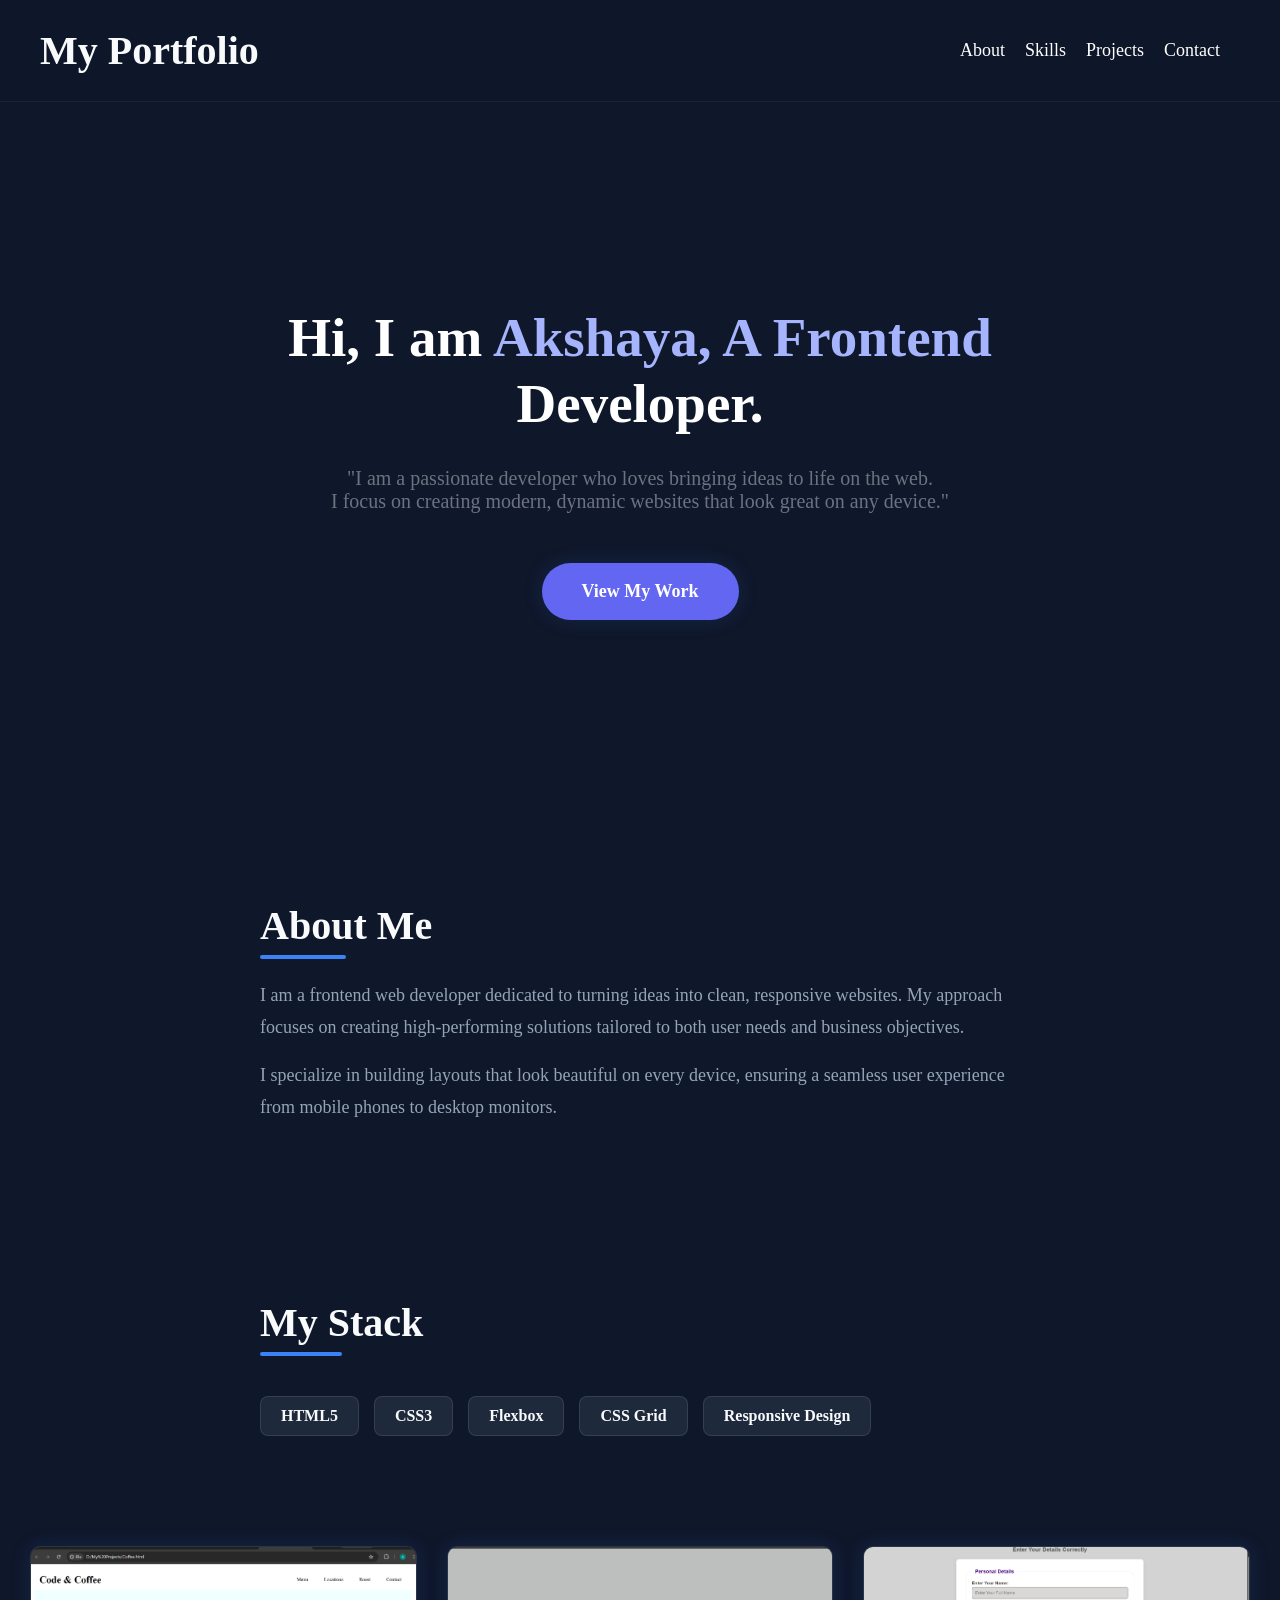
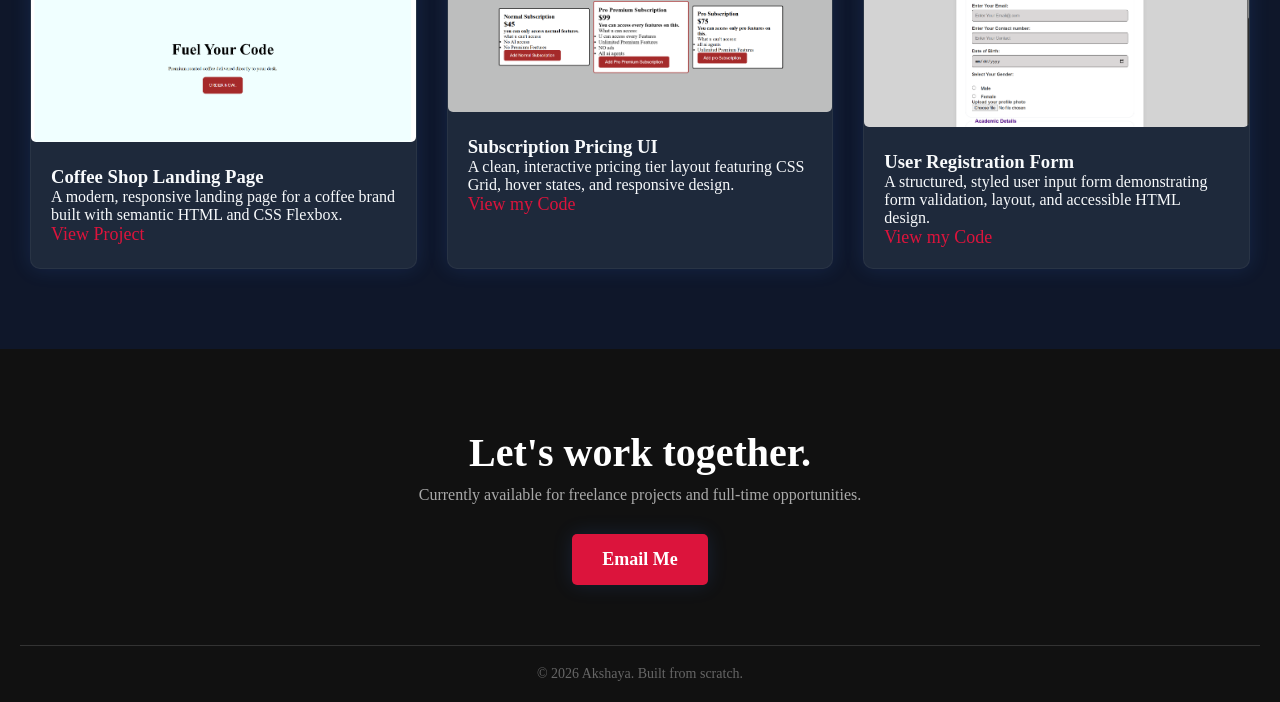
==== index.html @ 9a0d8cb9 ""Renamed to index.html"" ====
<!doctype html>
<html lang="en">
  <head>
    <meta charset="UTF-8" />
    <meta name="viewport" content="width=device-width, initial-scale=1.0" />
    <title>Portfolio</title>
    <link rel="Stylesheet" href="index.css" />
  </head>
  <body>
    <nav class="navbar">
      <h2>My Portfolio</h2>
      <ul class="navlinks">
        <li><a href="#about">About</a></li>
        <li><a href="#skills">Skills</a></li>
        <li><a href="#projects">Projects</a></li>
        <li><a href="#contact">Contact</a></li>
      </ul>
    </nav>
    <section class="hero">
       <h1>Hi, I am <span class="highlight">Akshaya, A Frontend</span> <br>Developer.</h1>
  <p class="subtitle">"I am a passionate developer who loves bringing ideas to life on the web.<br>
I focus on creating modern, dynamic websites that look great on any device."</p>
      <a href="#projects" class="hero-btn">View My Work</a>
    </section>
    <section id="about" class="about-section">
      <div class="about-text">
        <h2>About Me</h2>
        <p>I am a frontend web developer dedicated to turning ideas into clean, responsive websites. My approach focuses on creating high-performing solutions tailored to both user needs and business objectives.</p>
        <p>I specialize in building layouts that look beautiful on every device, ensuring a seamless user experience from mobile phones to desktop monitors.</p>
      </div>
    </section>
    <section id="skills" class="skills-section">
      <h2>My Stack</h2>
      <ul class="skills-list">
        <li>HTML5</li>
        <li>CSS3</li>
        <li>Flexbox</li>
        <li>CSS Grid</li>
        <li>Responsive Design</li>
      </ul>
    </section>
    <section id="projects" class="container">
      <div class="project-card item-1">
        <img src="coffee_landing_page.jpg.png" />
        <div class="card-content">
          <h3>Coffee Shop Landing Page</h3>
          <p>
           A modern, responsive landing page for a coffee brand built with semantic HTML and CSS Flexbox.
          </p>
          <a href="coffee.html" target="_blank">View Project</a>
        </div>
      </div>
      <div class="project-card item-2">
        <img src="pricing_cards.png" />
        <div class="card-content">
          <h3>Subscription Pricing UI</h3>
          <p>
            A clean, interactive pricing tier layout featuring CSS Grid, hover states, and responsive design.
          </p>
          <a href="pricing_card.html">View my Code</a>
        </div>
      </div>
      <div class="project-card item-3">
        <img src="registration_form.png" />
        <div class="card-content">
          <h3>User Registration Form</h3>
          <p>
            A structured, styled user input form demonstrating form validation, layout, and accessible HTML design.
          </p>
          <a href="registration_form.html">View my Code</a>
        </div>
      </div>
      </div>
    </section>
    <footer id="contact" class="footer">
      <div class="footer-content">
        <h2>Let's work together.</h2>
        <p>Currently available for freelance projects and full-time opportunities.</p>
        <a href="mailto:akshayacs2008@gmail.com" class="contact-btn">Email Me</a>
      </div>
      <p class="copyright">© 2026 Akshaya. Built from scratch.</p>
    </footer>
  </body>
</html>
---- index.css ----
* {
  margin: 0;
  padding: 0;
  box-sizing: border-box;
  font-family: "Segoe UI";
}
body {
  background-color: #0f172a;
  color: #f8fafc;
}

html {
  scroll-behavior: smooth;
}
/* --- ANIMATED NAVBAR UNDERLINE --- */
.navlinks a {
  color: white;
  position: relative; /* Required for the underline trick */
  padding-bottom: 5px;
}

.navlinks a::after {
  content: "";
  position: absolute;
  bottom: 0;
  left: 0;
  width: 0;
  height: 2px;
  background-color: #3b82f6;
  transition: width 0.3s ease;
}

.navlinks a:hover::after {
  width: 100%;
}
.highlight {
  color: #a5b4fc;
}
.navbar {
  display: flex;
  justify-content: space-between;
  align-items: center;
  padding: 20px 40px;

  position: sticky;
  top: 0;
  z-index: 1000;
  background-color: rgba(15, 23, 42, 0.85);
  backdrop-filter: blur(12px);
  border-bottom: 1px solid rgba(255, 255, 255, 0.05);
}
.navlinks {
  display: flex;
  list-style-type: none;
  padding: 20px;
  gap: 20px;
}

a {
  text-decoration: none;
  font-size: 18px;
  transition: all 0.3s ease;
  color: black;
}
a:hover {
  color: #6366f1;
}
h2 {
  font-size: 40px;
}
.hero {
  display: flex;
  align-items: center;
  flex-direction: column;
  justify-content: center;
  height: 80vh;
  padding: 15px;
  gap: 10px;
  background-color: transparent;
}
.hero h1 {
  font-size: 55px;
  font-weight: 650;
  text-align: center;
  line-height: 1.2;
  margin-bottom: 20px;
  color: white;
}

.massive-text {
  font-size: 70px;
  font-weight: 800;
  line-height: 1;
  text-align: center;
  color: #111827;
  margin-bottom: 20px;
}

.subtitle {
  font-size: 20px;
  color: #6b7280;
  margin-bottom: 40px;
  text-align: center;
}

.hero-btn {
  background-color: #6366f1;
  color: white;
  padding: 18px 40px;
  border-radius: 50px;
  font-size: 18px;
  font-weight: bold;
  text-decoration: none;
  box-shadow: 0 0 20px rgba(59, 130, 246, 0.15);
  transition: transform 0.3s ease;
}

.hero-btn:hover {
  transform: translateY(-5px);
  color: white;
  box-shadow: 0 0 40px rgba(59, 130, 246, 0.6);
}
button {
  border-style: none;
  background-color: #6366f1;
  color: rgb(5, 8, 8);
  border-radius: 5px;
  padding: 8px;
  transition: all 0.3s ease;
}
button:hover {
  background-color: cadetblue;
  color: rgb(244, 243, 243);
  transform: scale(1.1);
}
.container {
  display: grid;
  /* grid-template-rows: repeat(3, 1fr); */
  grid-template-columns: repeat(3, 1fr);
  padding: 30px;
  gap: 30px;
}
.project-card {
  background-color: #1e293b;
  transition: all 0.3s ease;
  box-shadow: 0 0 20px rgba(59, 130, 246, 0.15);
  text-align: left;
  overflow: hidden;
  border-radius: 10px;
  border: 1px solid rgba(255, 255, 255, 0.05);
}
.project-card:hover {
  transform: translateY(-10px);
  box-shadow: 0 0 40px rgba(59, 130, 246, 0.6);
}
.card-content {
  padding: 20px;
}

.card-content a {
  color: crimson;
  border-radius: 5px;
}
.project-card img {
  width: 100%;
  border-radius: 5px;
}
@keyframes fadeUp {
  0% {
    opacity: 0;
    transform: translateY(40px);
  }
  100% {
    opacity: 1;
    transform: translateY(0px);
  }
}

.about-section,
.skills-section {
  padding: 80px 20px;
  max-width: 800px;
  margin: 0 auto;
}

.about-text p {
  font-size: 18px;
  color: #94a3b8;
  line-height: 1.8;
  margin-bottom: 15px;
}

.skills-list {
  display: flex;
  flex-wrap: wrap;
  gap: 15px;
  list-style: none;
  margin-top: 20px;
  padding: 0;
}

.skills-list li {
  background-color: #1e293b;
  color: #f8fafc;
  padding: 10px 20px;
  border-radius: 8px;
  font-weight: bold;
  border: 1px solid rgba(255, 255, 255, 0.1);
  transition: all 0.3s ease;
  cursor: pointer;
}

.skills-list li:hover {
  border-color: #3b82f6;
  transform: translateY(-3px);
  box-shadow: 0 5px 15px rgba(59, 130, 246, 0.2);
}

.footer {
  background-color: #111;
  color: white;
  text-align: center;
  padding: 80px 20px 20px 20px;
  margin-top: 50px;
}

.footer-content h2 {
  font-size: 40px;
  margin-bottom: 10px;
}

.footer-content p {
  color: #aaa; /* Light gray text */
  margin-bottom: 30px;
}

.contact-btn {
  background-color: crimson;
  color: white;
  padding: 15px 30px;
  border-radius: 5px;
  font-weight: bold;
  transition: all 0.3s ease;
  display: inline-block;
  margin-bottom: 60px;
  box-shadow: 0 0 20px rgba(59, 130, 246, 0.15);
}

.contact-btn:hover {
  background-color: #6366f1;
  transform: scale(1.05);
  color: white;
  box-shadow: 0 0 40px rgba(59, 130, 246, 0.6);
}
.copyright {
  font-size: 14px;
  color: #666;
  border-top: 1px solid #333;
  padding-top: 20px;
}
@media (max-width: 768px) {
  .container {
    grid-template-columns: repeat(1, 1fr);
  }
}
@media (max-width: 768px) {
  .hero h1 {
    font-size: 45px;
  }
}

.about-section h2,
.skills-section h2,
.container h2 {
  position: relative;
  display: inline-block;
  margin-bottom: 30px;
}

.about-section h2::after,
.skills-section h2::after,
.container h2::after {
  content: "";
  position: absolute;
  bottom: -10px;
  left: 0;
  width: 50%;
  height: 4px;
  background-color: #3b82f6;
  border-radius: 2px;
}
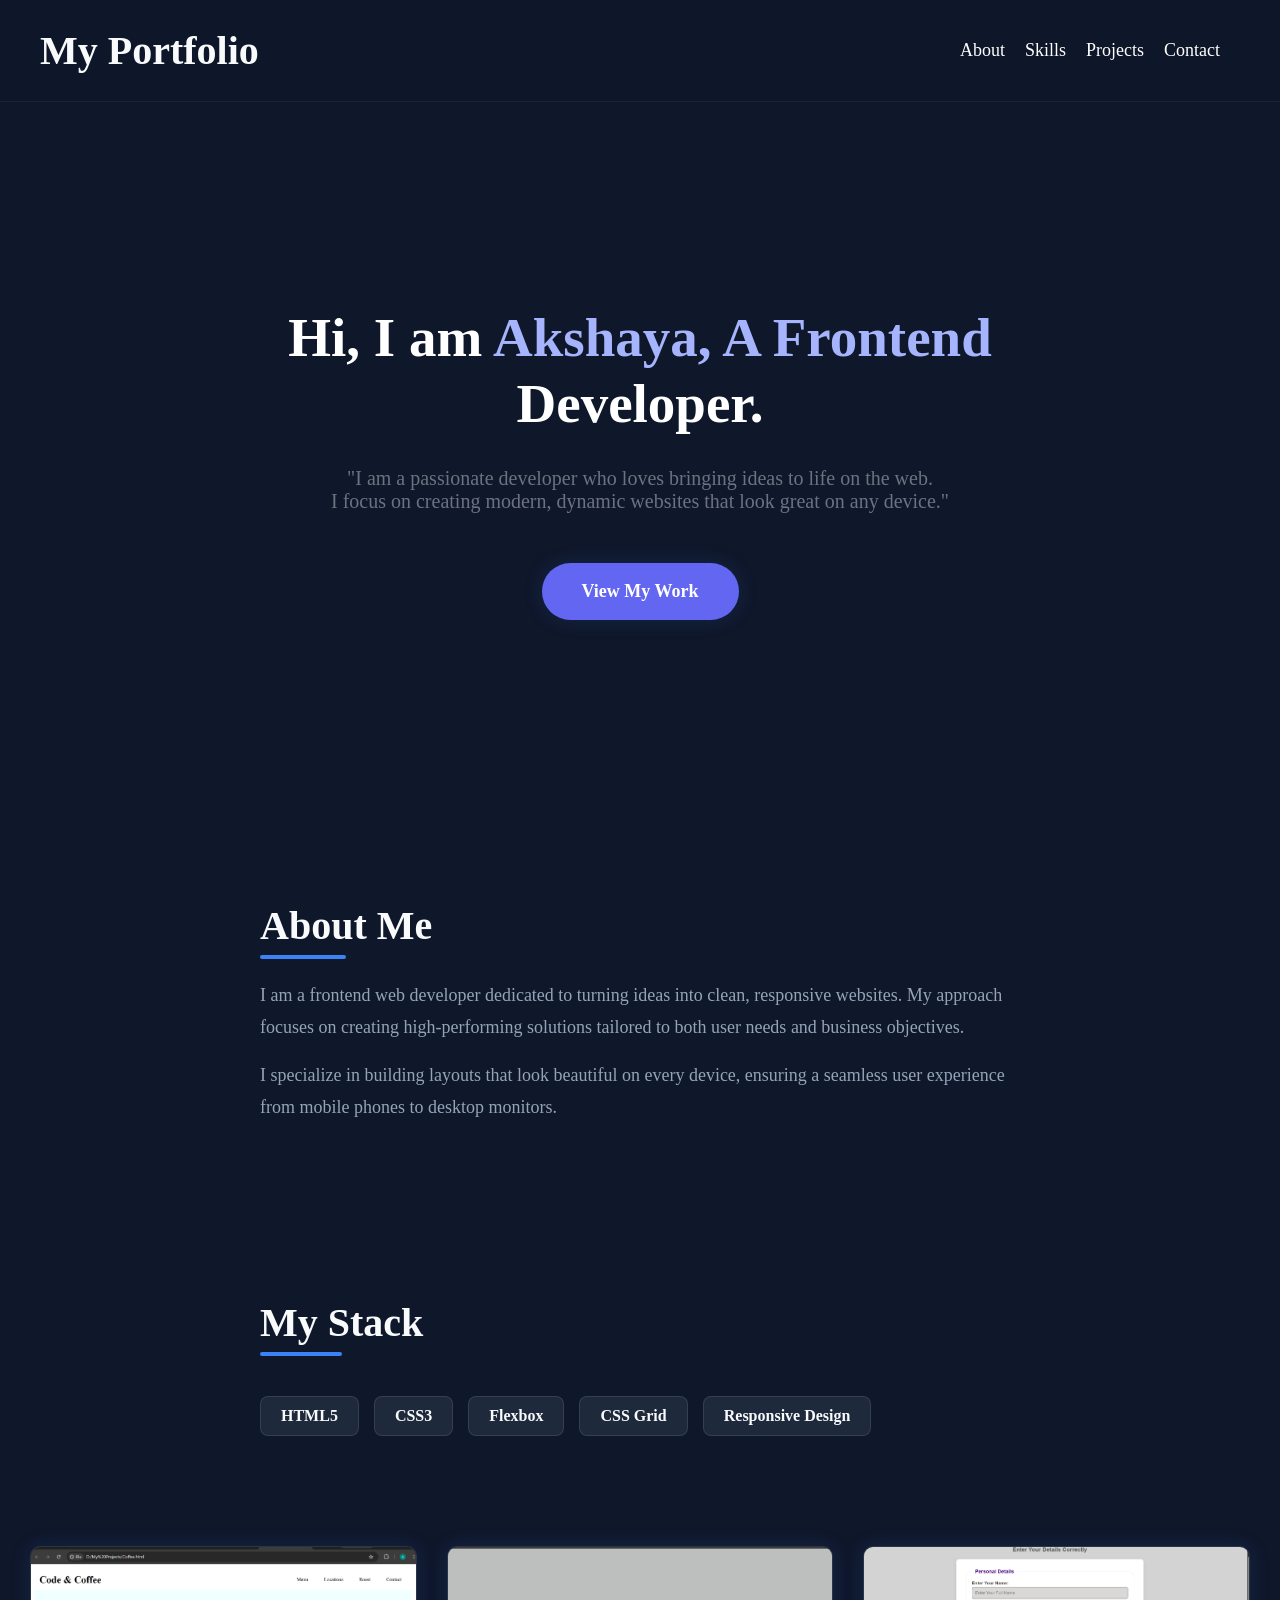
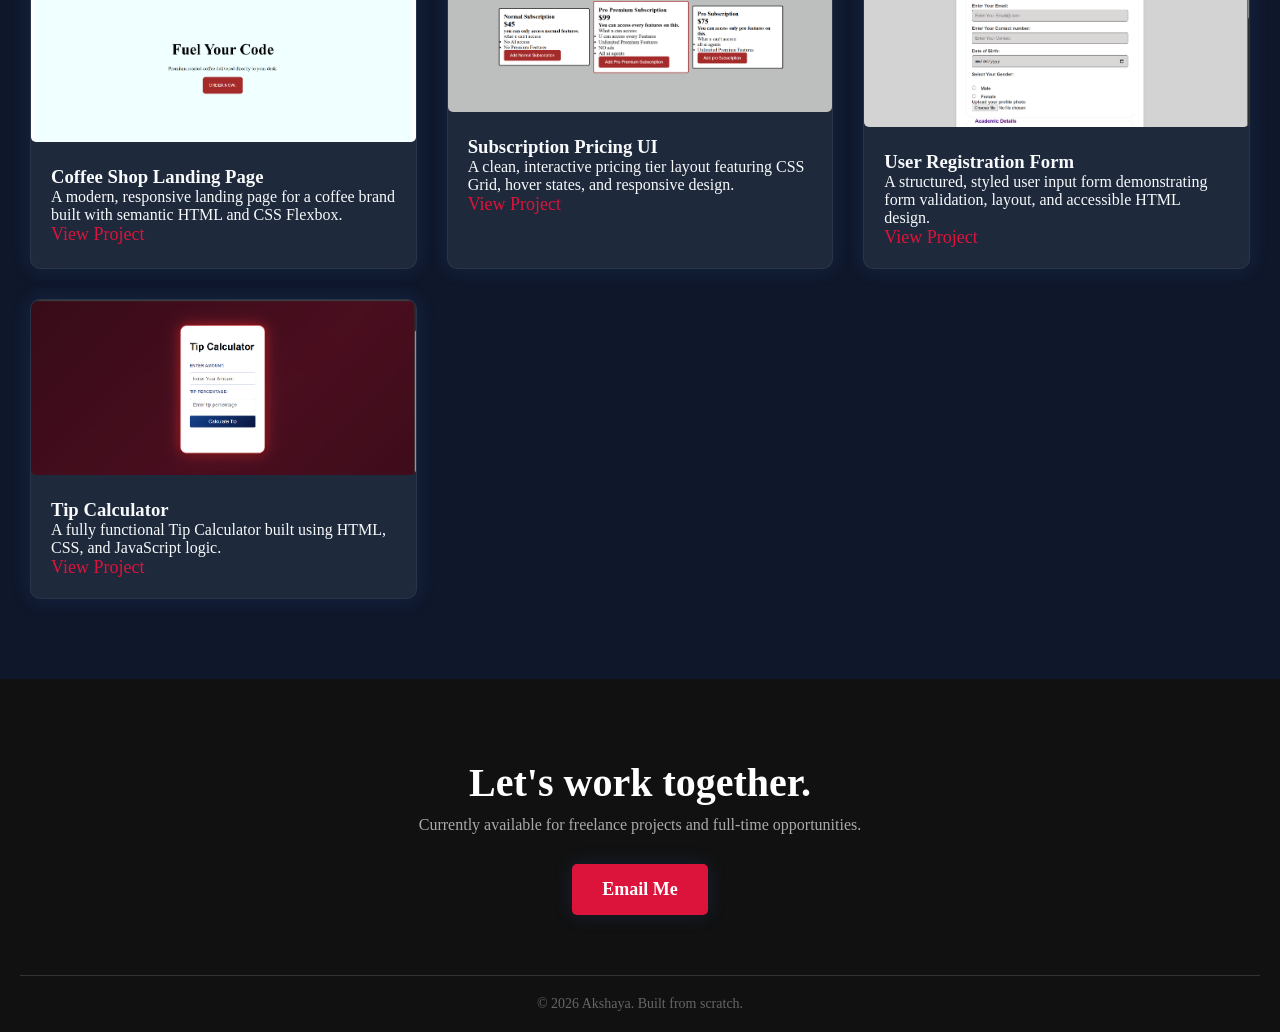
==== commit e738f91e: "Adding Tip Calculator to Portfolio" ====
--- a/index.html
+++ b/index.html
@@ -57,7 +57,7 @@
           <p>
             A clean, interactive pricing tier layout featuring CSS Grid, hover states, and responsive design.
           </p>
-          <a href="pricing_card.html">View my Code</a>
+          <a href="pricing_card.html">View Project</a>
         </div>
       </div>
       <div class="project-card item-3">
@@ -67,7 +67,17 @@
           <p>
             A structured, styled user input form demonstrating form validation, layout, and accessible HTML design.
           </p>
-          <a href="registration_form.html">View my Code</a>
+          <a href="registration_form.html">View Project</a>
+        </div>
+      </div>
+      <div class="project-card item-3">
+        <img src="Tip_calculator.jpg.png" />
+        <div class="card-content">
+          <h3> Tip Calculator</h3>
+          <p>
+           A fully functional Tip Calculator built using HTML, CSS, and JavaScript logic.
+          </p>
+          <a href="Tip_Calculator.html">View Project</a>
         </div>
       </div>
       </div>
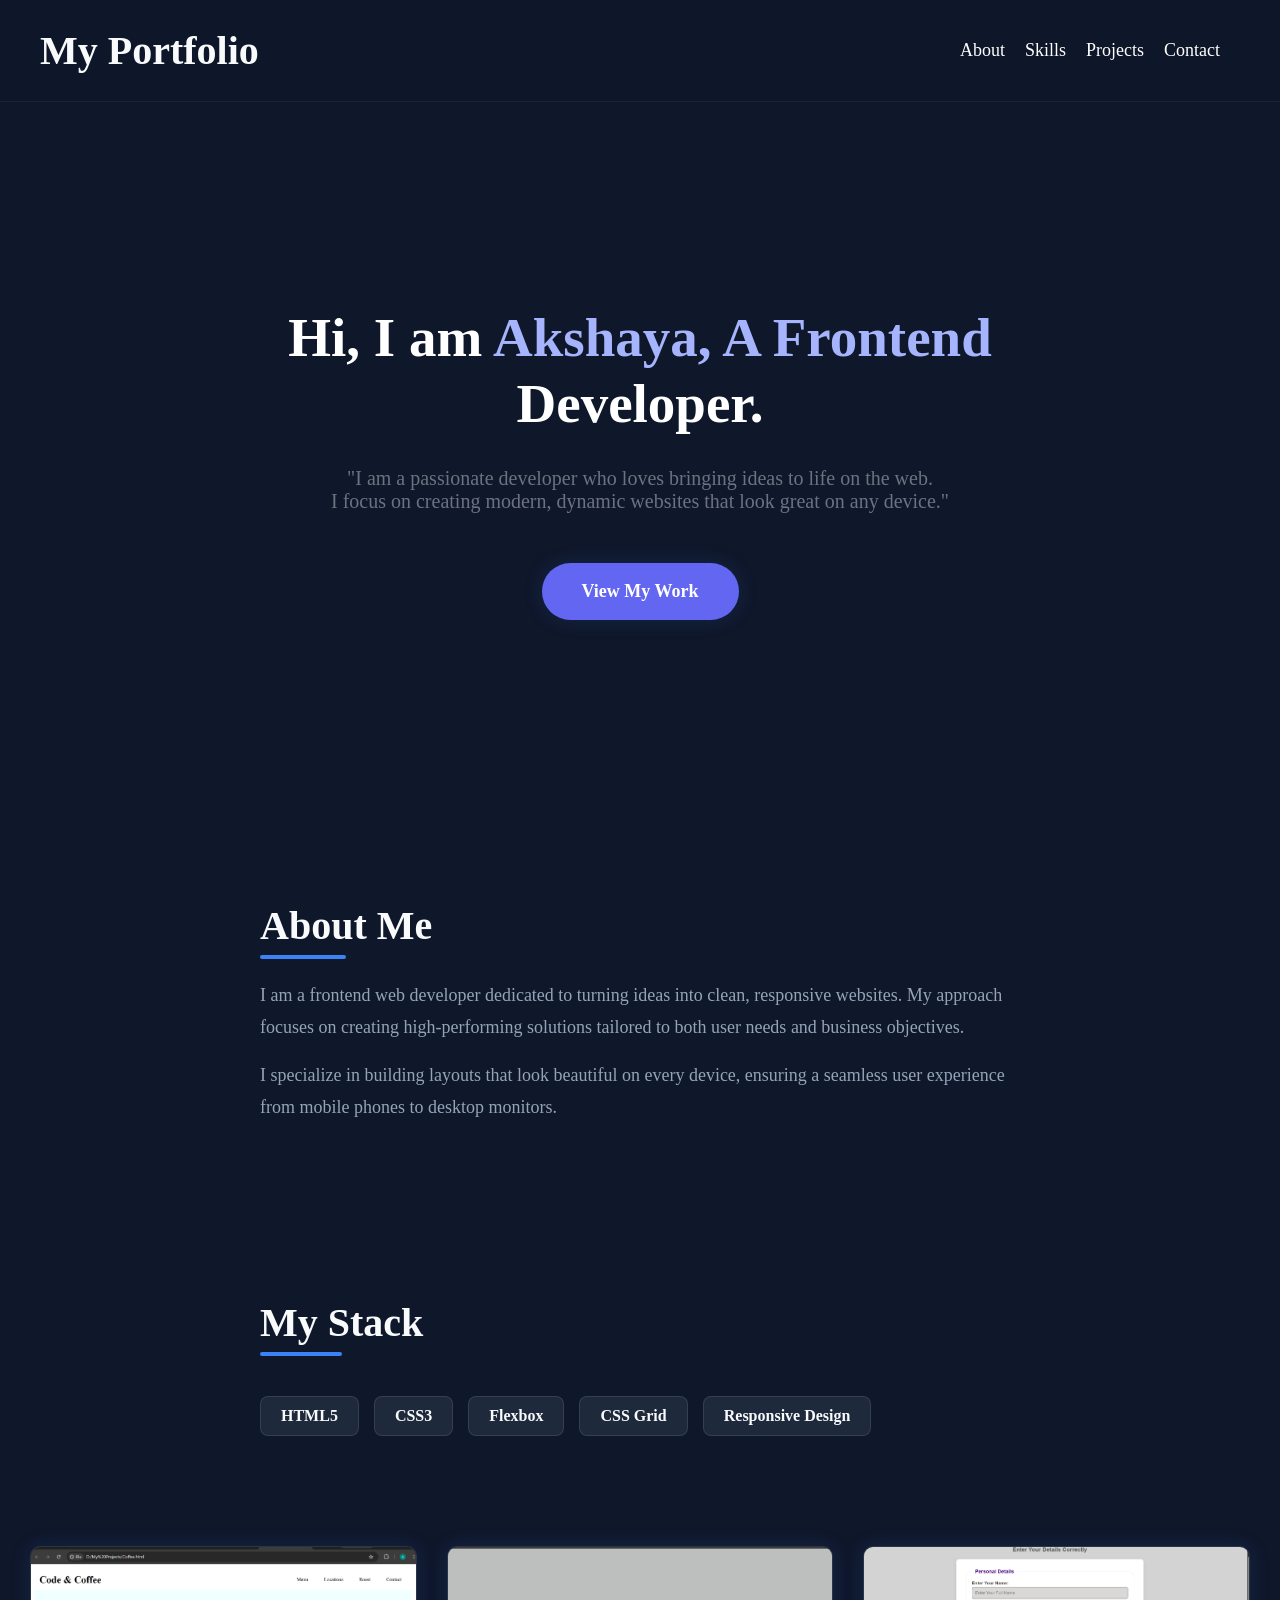
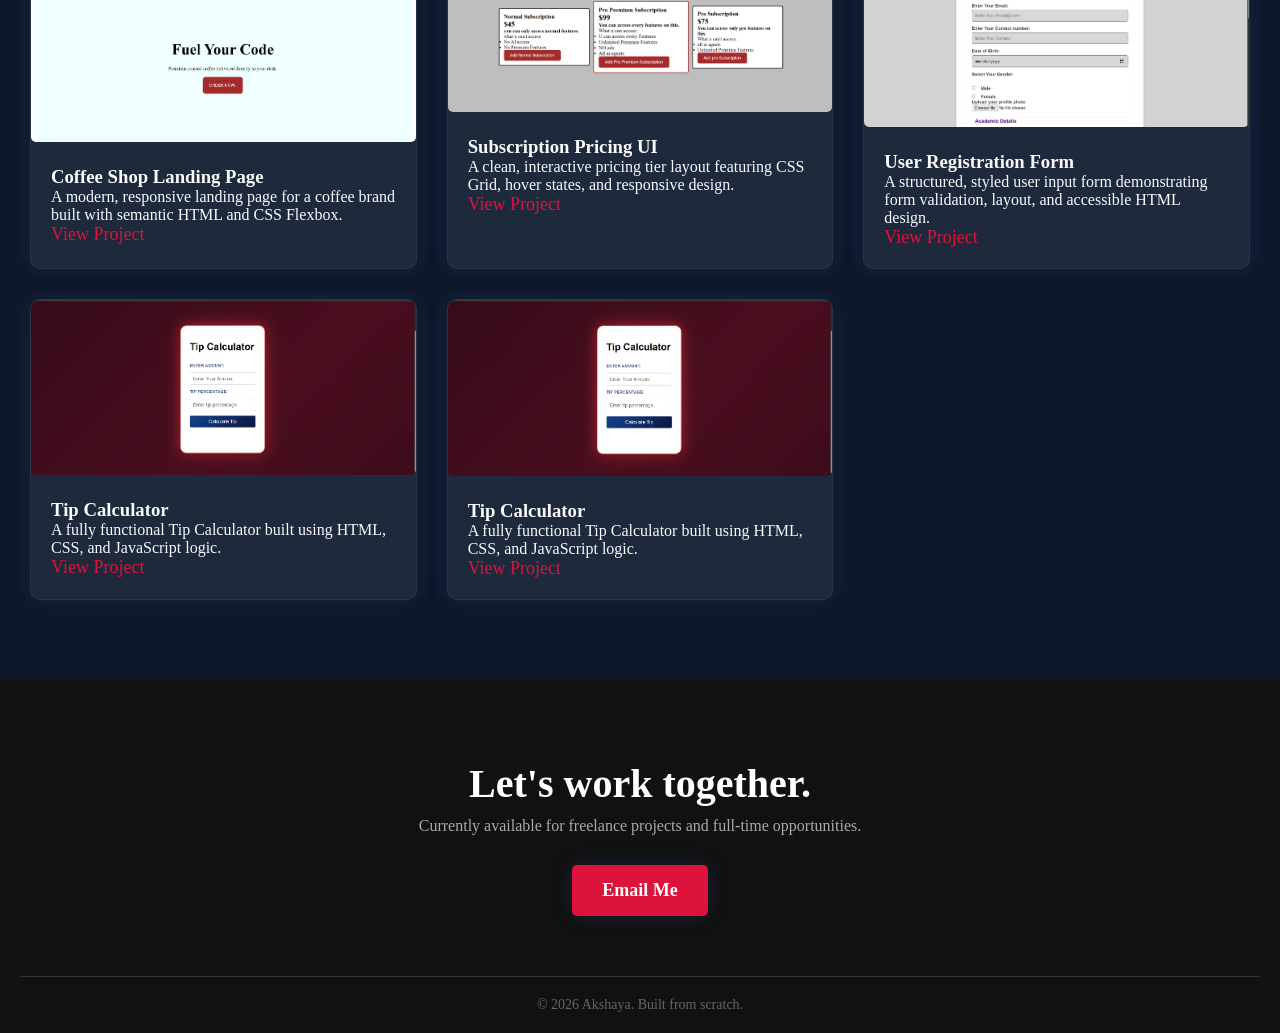
==== commit 1d7d0630: "updated files" ====
--- a/index.html
+++ b/index.html
@@ -80,6 +80,16 @@
           <a href="Tip_Calculator.html">View Project</a>
         </div>
       </div>
+      <div class="project-card item-3">
+        <img src="Tip_calculator.jpg.png" />
+        <div class="card-content">
+          <h3> Tip Calculator</h3>
+          <p>
+           A fully functional Tip Calculator built using HTML, CSS, and JavaScript logic.
+          </p>
+          <a href="Tip_Calculator.html">View Project</a>
+        </div>
+      </div>
       </div>
     </section>
     <footer id="contact" class="footer">
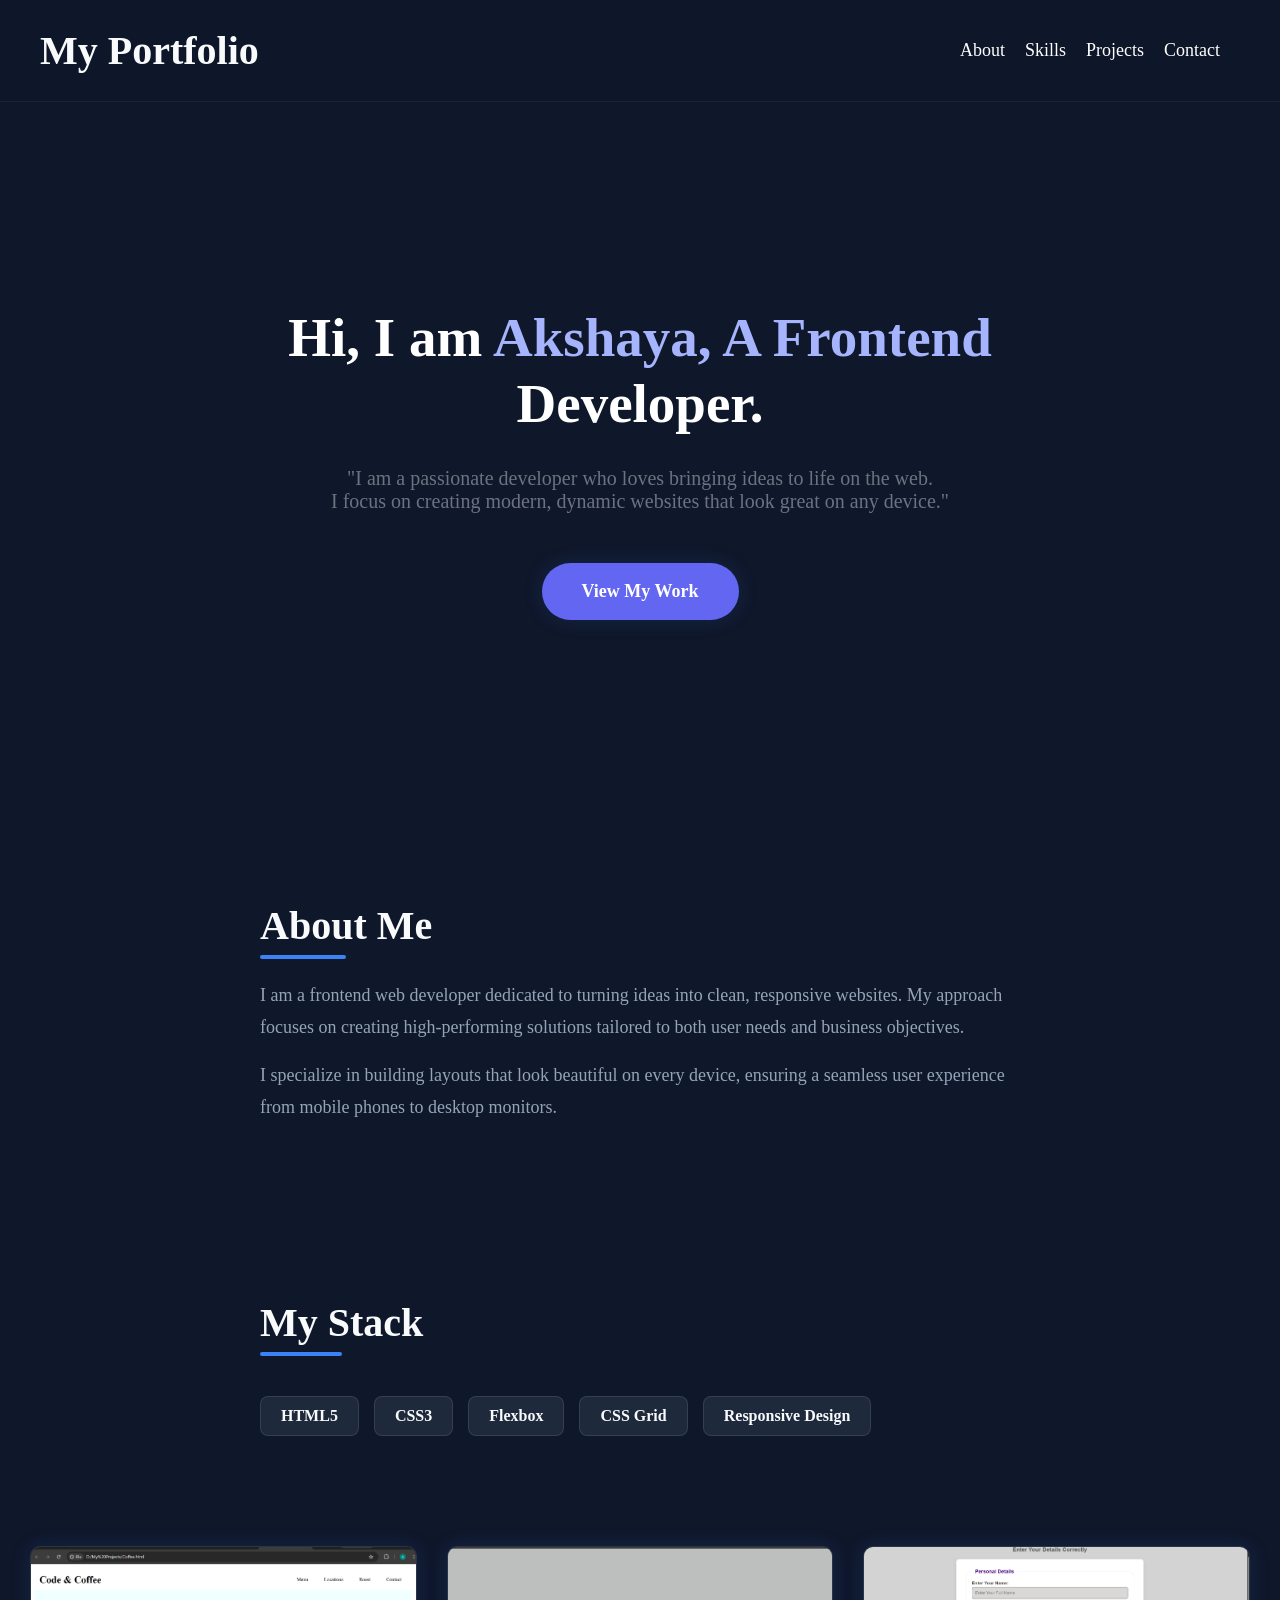
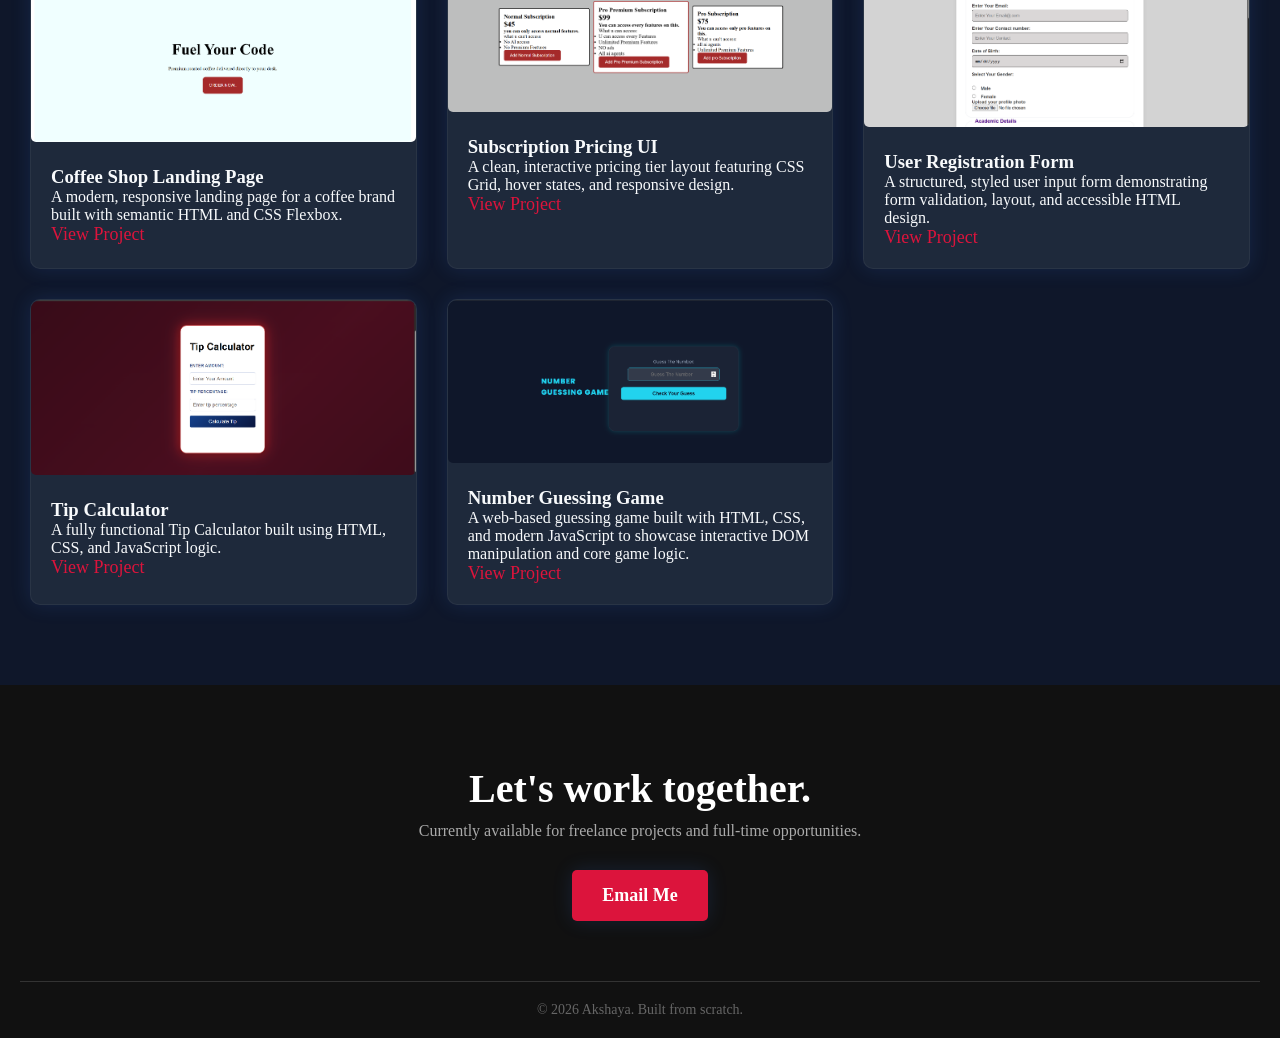
==== commit a3a1ff2c: "Added Number guessing game to portfolio" ====
--- a/index.html
+++ b/index.html
@@ -70,7 +70,7 @@
           <a href="registration_form.html">View Project</a>
         </div>
       </div>
-      <div class="project-card item-3">
+      <div class="project-card item-4">
         <img src="Tip_calculator.jpg.png" />
         <div class="card-content">
           <h3> Tip Calculator</h3>
@@ -80,14 +80,12 @@
           <a href="Tip_Calculator.html">View Project</a>
         </div>
       </div>
-      <div class="project-card item-3">
-        <img src="Tip_calculator.jpg.png" />
+      <div class="project-card item-5">
+        <img src="number_guessing_game.png" />
         <div class="card-content">
-          <h3> Tip Calculator</h3>
-          <p>
-           A fully functional Tip Calculator built using HTML, CSS, and JavaScript logic.
-          </p>
-          <a href="Tip_Calculator.html">View Project</a>
+          <h3>Number Guessing Game</h3>
+         <p>A web-based guessing game built with HTML, CSS, and modern JavaScript to showcase interactive DOM manipulation and core game logic.</p>
+          <a href="number_guessing_game.html">View Project</a>
         </div>
       </div>
       </div>
